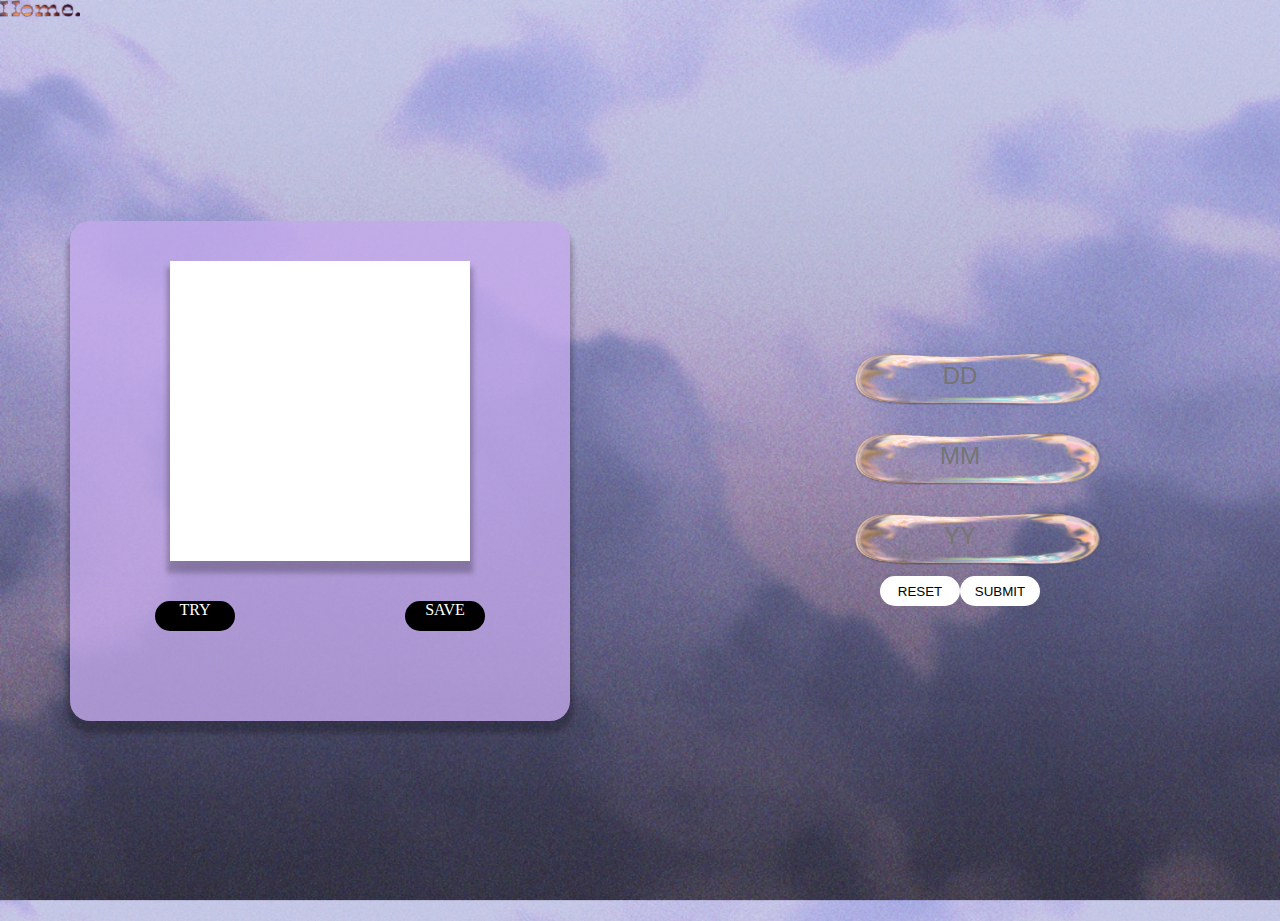
==== generate.html @ 23e46338 "Merge branch 'main' into Yunxian-wang" ====
<!DOCTYPE html>
<html lang="en">
<head>
    <meta charset="UTF-8">
    <meta http-equiv="X-UA-Compatible" content="IE=edge">
    <meta name="viewport" content="width=device-width, initial-scale=1.0">
    <title>Document</title>
    <link rel="stylesheet" href="css/style.css">

</head>
<body>
    <header>
        <a href="index.html"><img src="Assets/home.png" alt="" id="home"></a>
    </header>
    <main id="generate">
        <section class="left">
            <div class="img-container">
                <div class="canvas"></div>
                <div class="btn-row">
                    <a href="ml-main.html" class="btn btn-black">try</a>
                    <a href="tattoo-index.html" class="btn btn-black">save</a>
                    <!-- <button class="btn btn-black">save</button> -->
                </div>
            </div>
        </section>
        <section class="right">
            <div class="input-wrap">
                <input type="text" placeholder="DD" name="day">
            </div> 
            <div class="input-wrap">
                <input type="text" placeholder="MM" name="month">
            </div>
            <div class="input-wrap">
                <input type="text" placeholder="YY" name="year">
            </div>
            <div class="btn-row">
                <button class="btn btn-white">reset</button>
                <button class="btn btn-white">submit</button>
            </div>
        </section>

    </main>
</body>
</html>
---- css/style.css ----
html, body {
    margin: 0;
    padding: 0;
    width: 100%;
    height: 100%;
    background-image: url(../Assets/bg-main.jpg);
    background-size: cover;
  }
  
main{
    width: 100%;
    height:100%; 
}

.btn {
    text-transform: uppercase;
    border: none;
    border-radius: 20px;
    width: 80px;
    height: 30px;
    text-align: center;
    text-decoration: none;
}

.btn.btn-white {
    background-color: white;
}

.btn.btn-black {
    background-color: black;
    color: white;
}

#logo {
    max-width: 100%;
    max-height: 70%;
}
  
#sketch-container{
    width: 100%;
    height: 100%;
}

#home {
    width: 80px;
}

canvas {
    display: block;
}

#generate {
    display: flex;
}

#generate section {
    width: 50%;
    display: flex;
    justify-content: center;
    align-items: center;
}

.img-container {
    /* position: relative; */
    width: 500px;
    height: 500px;
    border-radius: 20px;
    background-color: rgba(195, 169, 235, 0.8);
    box-shadow: 0px 9px 5px 3px rgb(0 0 0 / 24%);
}

.img-container .canvas {
    /* position: absolute; */
    width: 300px;
    height: 300px;
    margin: 40px auto;
    background-color: white;
    box-shadow: 0px 9px 5px 3px rgb(0 0 0 / 24%);
}

#generate .right {
    flex-direction: column;
}

.input-wrap {
    width: 300px;
    height: 80px;
    background-image: url(../Assets/input.png);
    background-position: center;
    background-size: cover;
    display: flex;
    justify-content: center;
    align-items: center;
}

.input-wrap input {
    width: 50px;
    border: none;
    background: none;
    font-size: 24px;
    text-align: center;
}

.input-wrap input:focus-visible {
    outline: none;
}

.btn-row {
    display: flex;
    justify-content: space-around;
}

  
.info-container {
    position: relative;
    width: 100%;
    max-width: 400px;
  }
  
  .info-container img {
    scale:0.5;
    animation-name: bounce;
    animation-duration : 5s;
    animation-iteration-count:infinite;
    animation-direction: alternate;
  
  }
  
  
  @keyframes bounce {
    
    from{
        margin-top:0%;
        margin-left: 0%;
    }
    30%{
        margin-top:0%;
        margin-left: 100%;
  
    }
  
    60%{
        margin-top:100%;
        margin-left: 0%;
  
    }
  
    80%
    {
        margin-top:100%;
        margin-left: 100%;
    }
  
    to{
        margin-top:0%;
        margin-left: 0%;
    }
  }

  #info {
    display: flex;
    flex-wrap: wrap;
  }

  .info-item {
    display: flex;
    flex-basis: calc(100% / 3);
    box-sizing: border-box;
    padding: 20px;
    text-transform: uppercase;
  }

  .info-wrapper {
    display: flex;
    background-color: rgba(255, 255, 255, 0.508);
    border-radius: 30px;
    align-items: center;
    justify-content: space-around;
    width: 100%;
    height: 0;
    padding: 30% 0;
  }

  .info-item img {
    max-width: 100px;
    max-height: 100px;
  }

  .info-item .text-container {
    width: 60%;

  }

  .info-line label {
    color: white;
  }

  /*---------   ml-main styles *--------/
    /* 展示摄像头获取范围，实际控制展示面部范围 */
    #video {
        object-fit: cover;
        position: absolute;
        top: 0.1px;
        /* margin: 16px; */
        width: 500px;
        height: 500px;
        z-index: 2;
      }
      
      #canvas {
        position: absolute;
        top: 45px;
        margin: 16px;
        width: 500px;
        height: 500px;
        z-index: 2;
      }
      /* 约束icon大小 */
      .avatar {
        border-radius: 20px;
        border-color: black;
        margin-top: 14px;
        vertical-align: middle;
        width: 50px;
        height: 50px;
        border-radius: 50%;
      }
      
      .filter {
        box-shadow: 2px 2px 3px rgb(0, 0, 0);
        margin-top: 5px;
        vertical-align: middle;
        /* 圆button大小 */
        width: 80px;
        height: 80px;
        border-radius: 50%;
        background-color: rgb(0, 0, 0);
        margin-left: 500px;
        cursor: pointer;
      }
      
      .scroll {
        overflow-y: scroll;
        overflow-x: hidden;
        height: 85vh;
      }
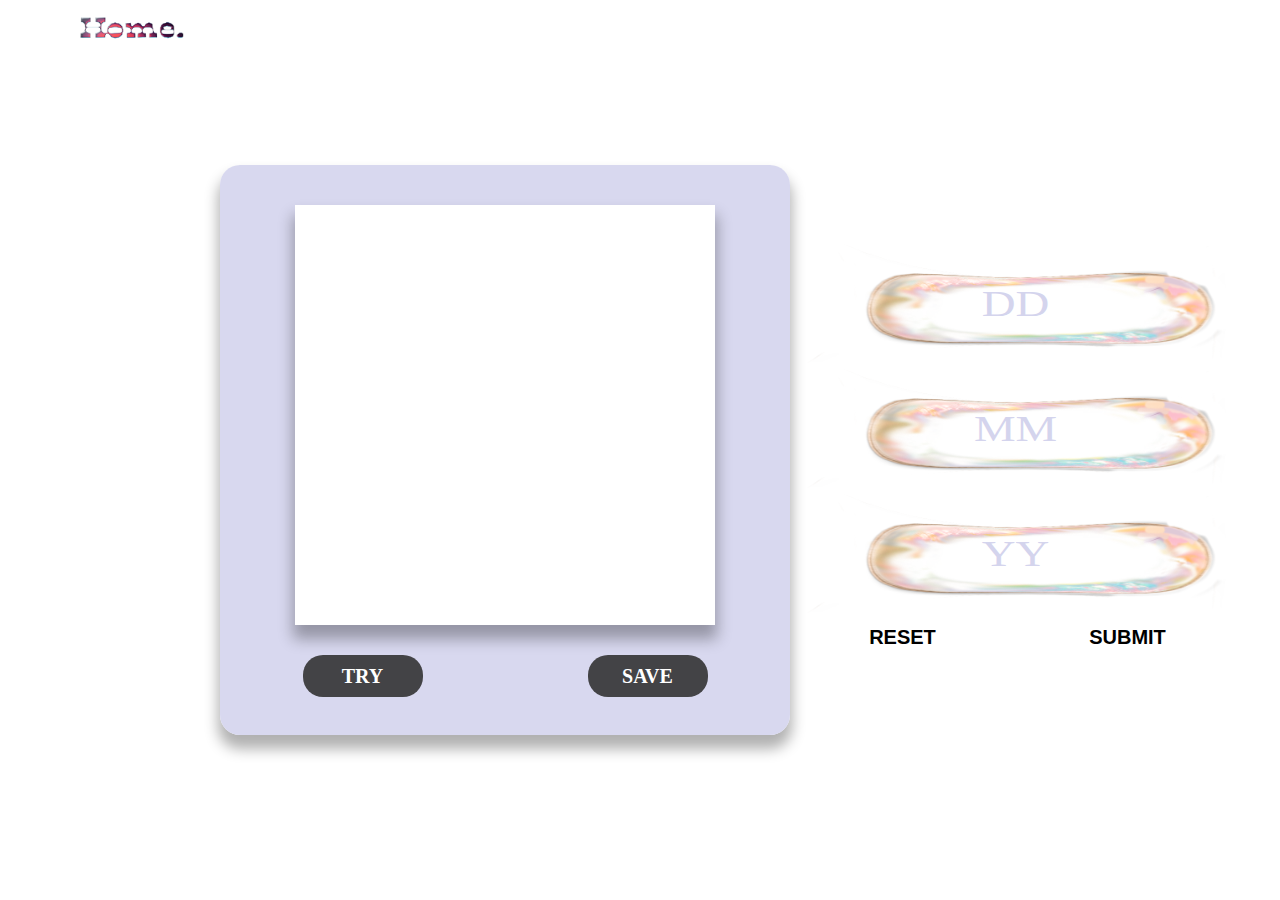
==== commit ccf82309: "Merge pull request #21 from lyanan09/yanan" ====
--- a/generate.html
+++ b/generate.html
@@ -9,10 +9,8 @@
 
 </head>
 <body>
-    <header>
+    <main id="generate-main">
         <a href="index.html"><img src="Assets/home.png" alt="" id="home"></a>
-    </header>
-    <main id="generate">
         <section class="left">
             <div class="img-container">
                 <div class="canvas"></div>
--- a/css/style.css
+++ b/css/style.css
@@ -3,37 +3,147 @@
     padding: 0;
     width: 100%;
     height: 100%;
+    font-family: Times, serif;
+}
+
+main{
+    width: 100%;
+    height:100%; 
+    background-repeat: round;
+}
+
+#index-main {
     background-image: url(../Assets/bg-main.jpg);
-    background-size: cover;
-  }
-  
-main{
-    width: 100%;
-    height:100%; 
+    position: relative;
+    display: flex;
+    flex-direction: column;
+    justify-content: center;
+    align-items: center;
+}
+
+#index-main a{
+    position: absolute;
+    scale: 0.75;
+}
+
+#index-main a#function-dreams {
+    top: 28%;
+    left: 6%;
+}
+
+#index-main a#daniel-wu {
+    top: 18%;
+    left: 50%;
+}
+
+#index-main a#ultraviolence {
+    top: 50%;
+    right: 8%;
+}
+
+#index-main a#morii {
+    bottom: 20%;
+    right: 10%;
+}
+
+#index-main a#nefelibata {
+    top: 38%;
+    right: 4%;
+}
+
+#index-main a#collapsar {
+    bottom: 26%;
+    left: 8%;
+}
+
+#index-main p {
+    font-size: 24px;
+    color: rgba(255, 255, 255, 0.5);
+    transform: scale(1.3,1);
+    -ms-transform: scale(1.3,1);
+    -webkit-transform: scale(1.3,1);
+}
+
+#modal {
+    position: absolute;
+    z-index: 1;
+    width: 100%;
+    height: 100%;
+    top: 0;
+    left: 0;
+    background-color: rgba(255, 255, 255, 0.82);
+    display: flex;
+    justify-content: center;
+    align-items: center;
+}
+
+#modal.hide {
+    display: none;
+}
+
+#modal .container {
+    width: 545px;
+    height: 622px;
+    display: flex;
+    flex-direction: column;
+    justify-content: center;
+    align-items: center;
+    border-radius: 80px;
+    background-color: rgb(212, 212, 237);
+    box-shadow: 0px 12px 14px 2px rgb(0 0 0 / 31%);
+}
+
+#modal .tatto-container {
+    width: 345px;
+    height: 345px;
+    background-color: white;
+    border: solid 2px black;
+    margin-top: 30px;
+    margin-bottom: 40px;
+}
+
+#modal .tatto-container img {
+    max-width: 100%;
+    max-height: 100%;
+}
+
+#generate-main {
+    background-image: url(../Assets/bg.jpg);
+    display: flex;
+    padding: 0 40px;
+    box-sizing: border-box;
 }
 
 .btn {
     text-transform: uppercase;
     border: none;
     border-radius: 20px;
-    width: 80px;
-    height: 30px;
-    text-align: center;
+    width: 120px;
+    height: 42px;
+    display: flex;
+    align-items: center;
+    justify-content: center;
     text-decoration: none;
+    font-weight: bold;
+    font-size: 20px;
 }
 
 .btn.btn-white {
-    background-color: white;
+    background-color: rgba(255, 255, 255, 0.9);
 }
 
 .btn.btn-black {
-    background-color: black;
+    background-color: rgba(51, 51, 51, 0.9);
     color: white;
 }
 
 #logo {
     max-width: 100%;
     max-height: 70%;
+    /* position: absolute;
+    top: 50%;
+    left: 50%;
+    transform: translate(-50%, -50%); */
 }
   
 #sketch-container{
@@ -42,18 +152,14 @@
 }
 
 #home {
-    width: 80px;
+    scale: 0.75;
 }
 
 canvas {
     display: block;
 }
 
-#generate {
-    display: flex;
-}
-
-#generate section {
+#generate-main section {
     width: 50%;
     display: flex;
     justify-content: center;
@@ -61,30 +167,29 @@
 }
 
 .img-container {
-    /* position: relative; */
-    width: 500px;
-    height: 500px;
+    width: 570px;
+    height: 570px;
     border-radius: 20px;
-    background-color: rgba(195, 169, 235, 0.8);
-    box-shadow: 0px 9px 5px 3px rgb(0 0 0 / 24%);
+    background-color: rgba(212, 212, 237, 0.9);
+    box-shadow: 0px 12px 14px 2px rgb(0 0 0 / 31%);
 }
 
 .img-container .canvas {
     /* position: absolute; */
-    width: 300px;
-    height: 300px;
-    margin: 40px auto;
+    width: 420px;
+    height: 420px;
+    margin: 40px auto 30px auto;
     background-color: white;
-    box-shadow: 0px 9px 5px 3px rgb(0 0 0 / 24%);
-}
-
-#generate .right {
+    box-shadow: 0px 12px 14px 2px rgb(0 0 0 / 31%);
+}
+
+#generate-main .right {
     flex-direction: column;
 }
 
 .input-wrap {
-    width: 300px;
-    height: 80px;
+    width: 422px;
+    height: 125px;
     background-image: url(../Assets/input.png);
     background-position: center;
     background-size: cover;
@@ -94,11 +199,19 @@
 }
 
 .input-wrap input {
-    width: 50px;
     border: none;
     background: none;
-    font-size: 24px;
+    font-size: 36px;
     text-align: center;
+    transform: scale(1.3,1);
+    -ms-transform: scale(1.3,1);
+    -webkit-transform: scale(1.3,1);
+}
+
+.input-wrap input::placeholder {
+    color: #d4d4ed;
+    font-family: 'Times New Roman', Times, serif;
+
 }
 
 .input-wrap input:focus-visible {
@@ -108,17 +221,20 @@
 .btn-row {
     display: flex;
     justify-content: space-around;
+    width: 100%;
 }
 
   
 .info-container {
-    position: relative;
-    width: 100%;
+    width: 100%;
+    position: fixed;
+    bottom: 200px;
+    right: 0;
     max-width: 400px;
   }
   
   .info-container img {
-    scale:0.5;
+    scale:0.75;
     animation-name: bounce;
     animation-duration : 5s;
     animation-iteration-count:infinite;
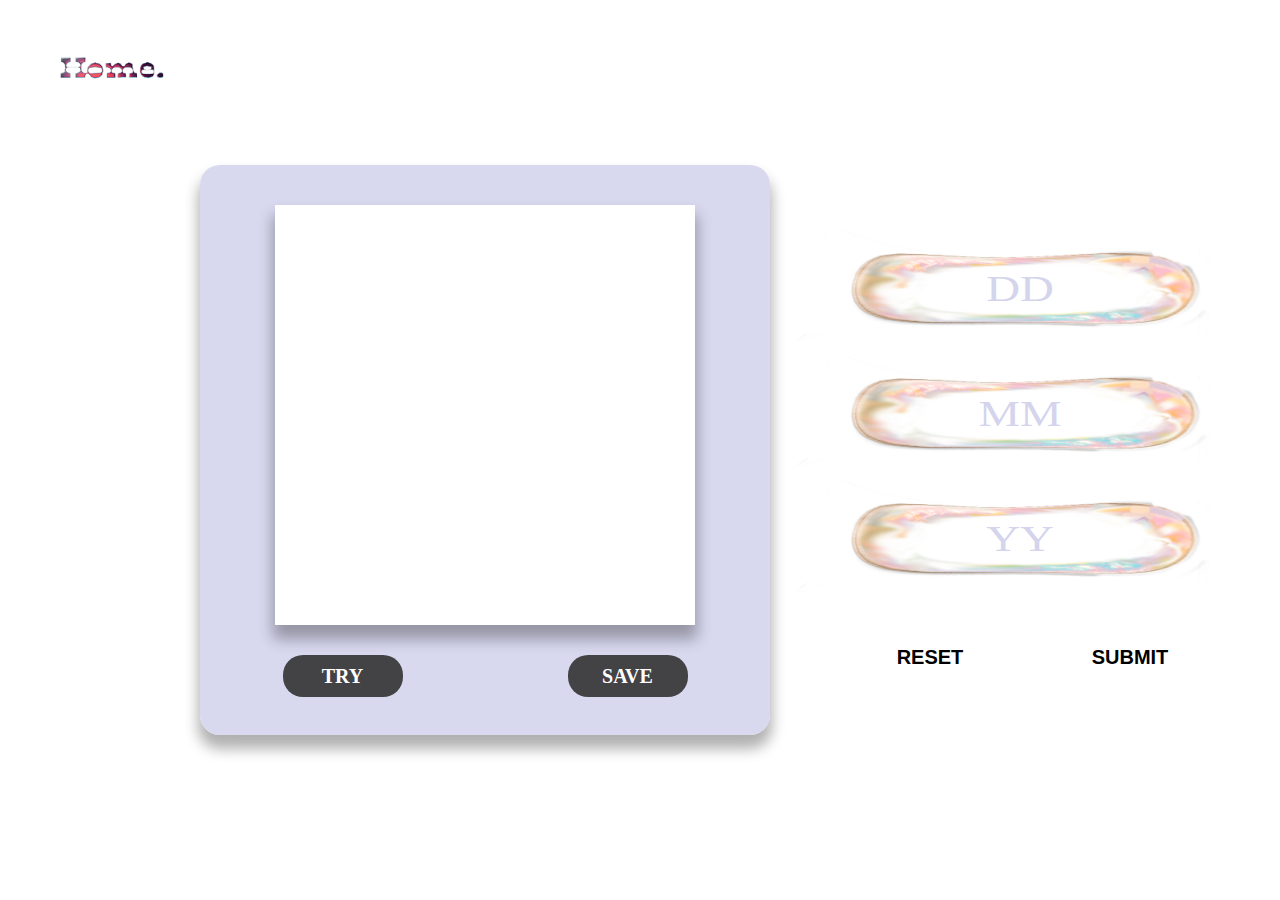
==== commit ba8a8d13: "update other pages" ====
--- a/generate.html
+++ b/generate.html
@@ -31,12 +31,23 @@
             <div class="input-wrap">
                 <input type="text" placeholder="YY" name="year">
             </div>
-            <div class="btn-row">
-                <button class="btn btn-white">reset</button>
-                <button class="btn btn-white">submit</button>
+            <div class="btn-row" style="width: 400px; margin: 40px 0 0 60px;">
+                <button class="btn btn-white" id="reset">reset</button>
+                <button class="btn btn-white" id="submit">submit</button>
             </div>
         </section>
 
     </main>
 </body>
+
+
+<script>
+    document.getElementById("reset").onclick = function() {onResetClick()};
+    function onResetClick() {
+        let inputs = document.getElementsByTagName("input");
+        for (const input of inputs) {
+            input.value = '';
+        }
+    }
+</script>
 </html>--- a/css/style.css
+++ b/css/style.css
@@ -110,7 +110,7 @@
 #generate-main {
     background-image: url(../Assets/bg.jpg);
     display: flex;
-    padding: 0 40px;
+    padding: 0 60px 0 20px;
     box-sizing: border-box;
 }
 
@@ -153,6 +153,7 @@
 
 #home {
     scale: 0.75;
+    margin-top: 40px;
 }
 
 canvas {
@@ -203,15 +204,18 @@
     background: none;
     font-size: 36px;
     text-align: center;
+    width: 200px;
     transform: scale(1.3,1);
     -ms-transform: scale(1.3,1);
     -webkit-transform: scale(1.3,1);
+    margin: 10px 0 0 40px;
+    color: #d4d4ed;
+    font-family: Times, serif;
 }
 
 .input-wrap input::placeholder {
     color: #d4d4ed;
-    font-family: 'Times New Roman', Times, serif;
-
+    font-family: Times, serif;
 }
 
 .input-wrap input:focus-visible {
@@ -273,42 +277,62 @@
     }
   }
 
-  #info {
+  #info-main {
     display: flex;
     flex-wrap: wrap;
+    background-image: url(../Assets/bg-info.jpg);
+    padding: 120px 10px 50px 10px;
+    box-sizing: border-box;
+  }
+
+  #info-main #home {
+    position: fixed;
   }
 
   .info-item {
     display: flex;
-    flex-basis: calc(100% / 3);
+    width: calc(100% / 3);
     box-sizing: border-box;
+    padding: 0 50px;
+    text-transform: uppercase;
+  }
+
+  .info-wrapper {
+    display: flex;
+    background-color: rgba(255, 255, 255, 0.6);
+    border-radius: 50px;
+    align-items: center;
+    justify-content: space-around;
+    width: 100%;
+    height: 0;
+    padding: 35% 0;
+    box-shadow: 0px 12px 14px 2px rgb(0 0 0 / 31%);
+  }
+
+  .info-item img {
+    max-width: 140px;
+    max-height: 140px;
     padding: 20px;
-    text-transform: uppercase;
-  }
-
-  .info-wrapper {
-    display: flex;
-    background-color: rgba(255, 255, 255, 0.508);
-    border-radius: 30px;
-    align-items: center;
-    justify-content: space-around;
-    width: 100%;
-    height: 0;
-    padding: 30% 0;
-  }
-
-  .info-item img {
-    max-width: 100px;
-    max-height: 100px;
+    box-sizing: border-box;
   }
 
   .info-item .text-container {
     width: 60%;
-
+    padding-right: 10px;
+  }
+
+  .info-line {
+    font-size: 12px;
   }
 
   .info-line label {
     color: white;
+  }
+
+  .info-line p {
+    max-width: 100%;
+    word-break: break-all;
+    margin: 0;
   }
 
   /*---------   ml-main styles *--------/
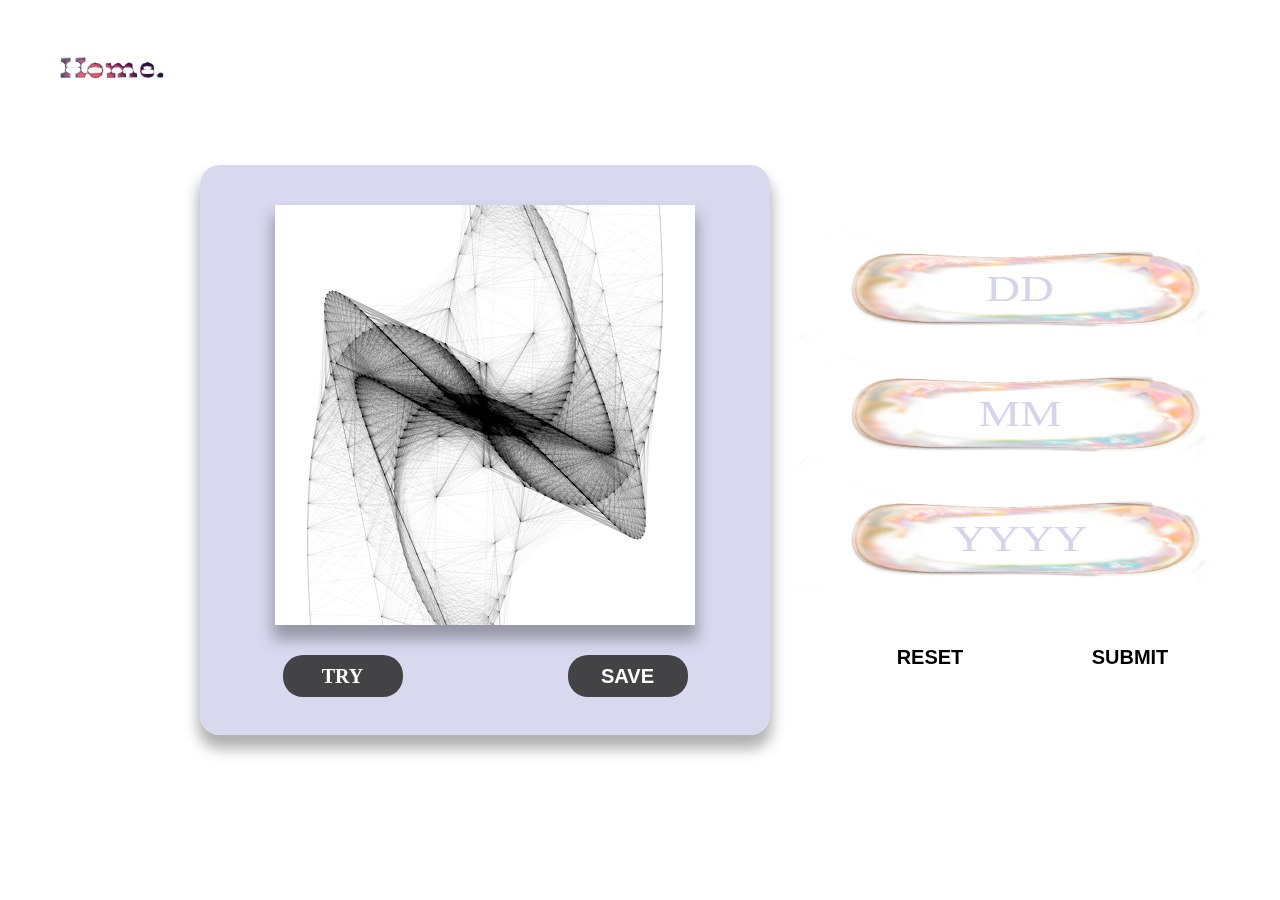
==== commit b8445ffc: "put tattoo generator to generate page" ====
--- a/generate.html
+++ b/generate.html
@@ -7,29 +7,32 @@
     <title>Document</title>
     <link rel="stylesheet" href="css/style.css">
 
+    <script src="js/p5.js"></script>
+    <script src="js/tattoo.js"></script>
+
 </head>
 <body>
     <main id="generate-main">
         <a href="index.html"><img src="Assets/home.png" alt="" id="home"></a>
         <section class="left">
             <div class="img-container">
-                <div class="canvas"></div>
+                <div id="canvas-container"></div>
                 <div class="btn-row">
                     <a href="ml-main.html" class="btn btn-black">try</a>
-                    <a href="tattoo-index.html" class="btn btn-black">save</a>
+                    <button class="btn btn-black" id="save">save</button>
                     <!-- <button class="btn btn-black">save</button> -->
                 </div>
             </div>
         </section>
         <section class="right">
             <div class="input-wrap">
-                <input type="text" placeholder="DD" name="day">
+                <input type="text" placeholder="DD" name="day" id="day">
             </div> 
             <div class="input-wrap">
-                <input type="text" placeholder="MM" name="month">
+                <input type="text" placeholder="MM" name="month" id="month">
             </div>
             <div class="input-wrap">
-                <input type="text" placeholder="YY" name="year">
+                <input type="text" placeholder="YYYY" name="year" id="year">
             </div>
             <div class="btn-row" style="width: 400px; margin: 40px 0 0 60px;">
                 <button class="btn btn-white" id="reset">reset</button>
@@ -42,12 +45,12 @@
 
 
 <script>
-    document.getElementById("reset").onclick = function() {onResetClick()};
-    function onResetClick() {
-        let inputs = document.getElementsByTagName("input");
-        for (const input of inputs) {
-            input.value = '';
-        }
-    }
+    // document.getElementById("reset").onclick = function() {onResetClick()};
+    // function onResetClick() {
+    //     let inputs = document.getElementsByTagName("input");
+    //     for (const input of inputs) {
+    //         input.value = '';
+    //     }
+    // }
 </script>
 </html>--- a/css/style.css
+++ b/css/style.css
@@ -126,6 +126,7 @@
     text-decoration: none;
     font-weight: bold;
     font-size: 20px;
+    cursor: pointer;
 }
 
 .btn.btn-white {
@@ -175,8 +176,7 @@
     box-shadow: 0px 12px 14px 2px rgb(0 0 0 / 31%);
 }
 
-.img-container .canvas {
-    /* position: absolute; */
+.img-container #canvas-container {
     width: 420px;
     height: 420px;
     margin: 40px auto 30px auto;
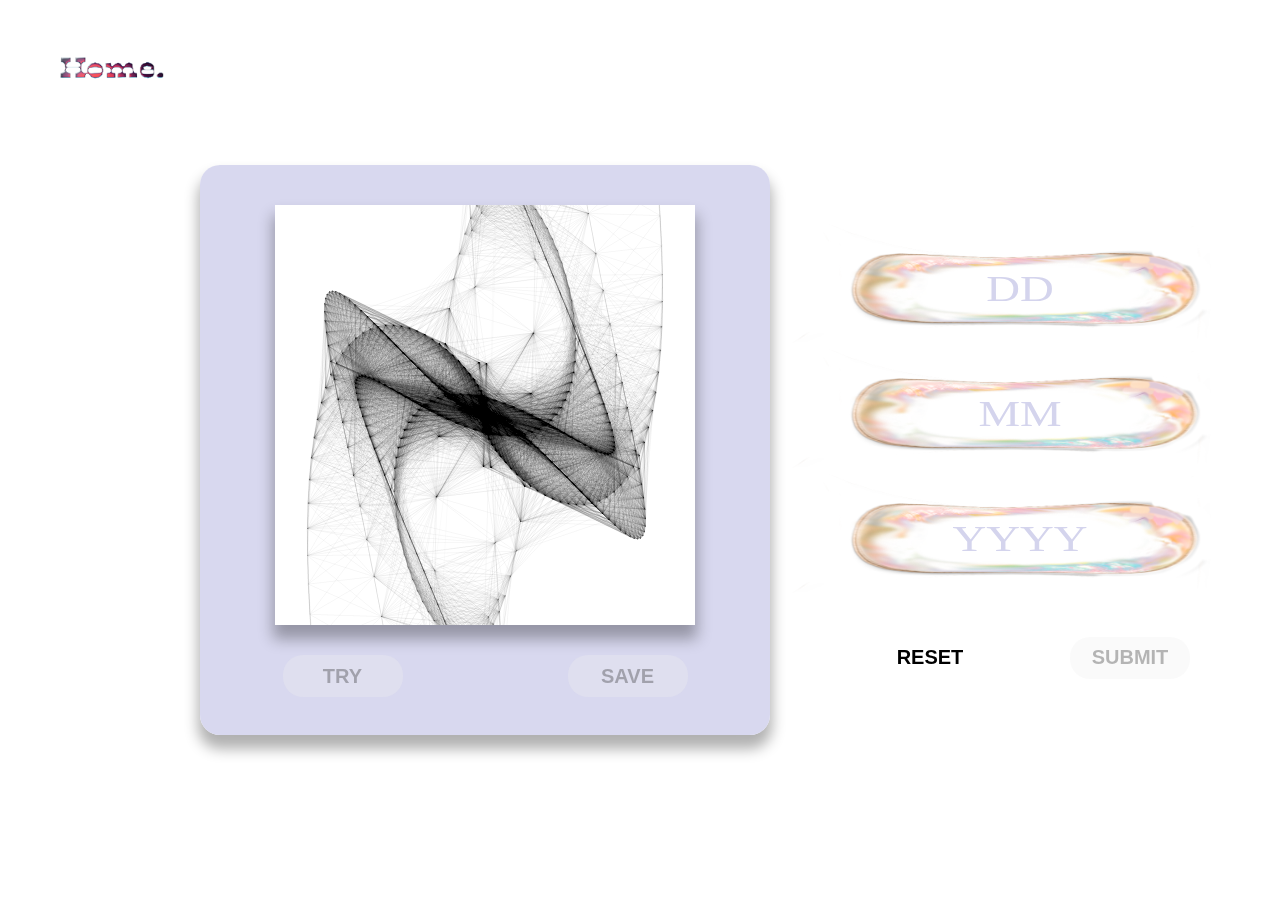
==== commit 2e06c757: "set favicon" ====
--- a/generate.html
+++ b/generate.html
@@ -4,7 +4,9 @@
     <meta charset="UTF-8">
     <meta http-equiv="X-UA-Compatible" content="IE=edge">
     <meta name="viewport" content="width=device-width, initial-scale=1.0">
-    <title>Document</title>
+    <title>Fanzy Tattoo
+    <link rel="icon" type="image/x-icon" href="Assets/favicon.ico">
+    </title>
     <link rel="stylesheet" href="css/style.css">
 
     <script src="js/p5.js"></script>
@@ -18,7 +20,7 @@
             <div class="img-container">
                 <div id="canvas-container"></div>
                 <div class="btn-row">
-                    <a href="ml-main.html" class="btn btn-black">try</a>
+                    <button class="btn btn-black" id="try" onClick="location.href='ml-main.html'">try</button>
                     <button class="btn btn-black" id="save">save</button>
                     <!-- <button class="btn btn-black">save</button> -->
                 </div>
--- a/css/style.css
+++ b/css/style.css
@@ -129,11 +129,16 @@
     cursor: pointer;
 }
 
-.btn.btn-white {
+.btn:disabled {
+    cursor: not-allowed;
+}
+
+
+.btn.btn-white:not(:disabled) {
     background-color: rgba(255, 255, 255, 0.9);
 }
 
-.btn.btn-black {
+.btn.btn-black:not(:disabled) {
     background-color: rgba(51, 51, 51, 0.9);
     color: white;
 }
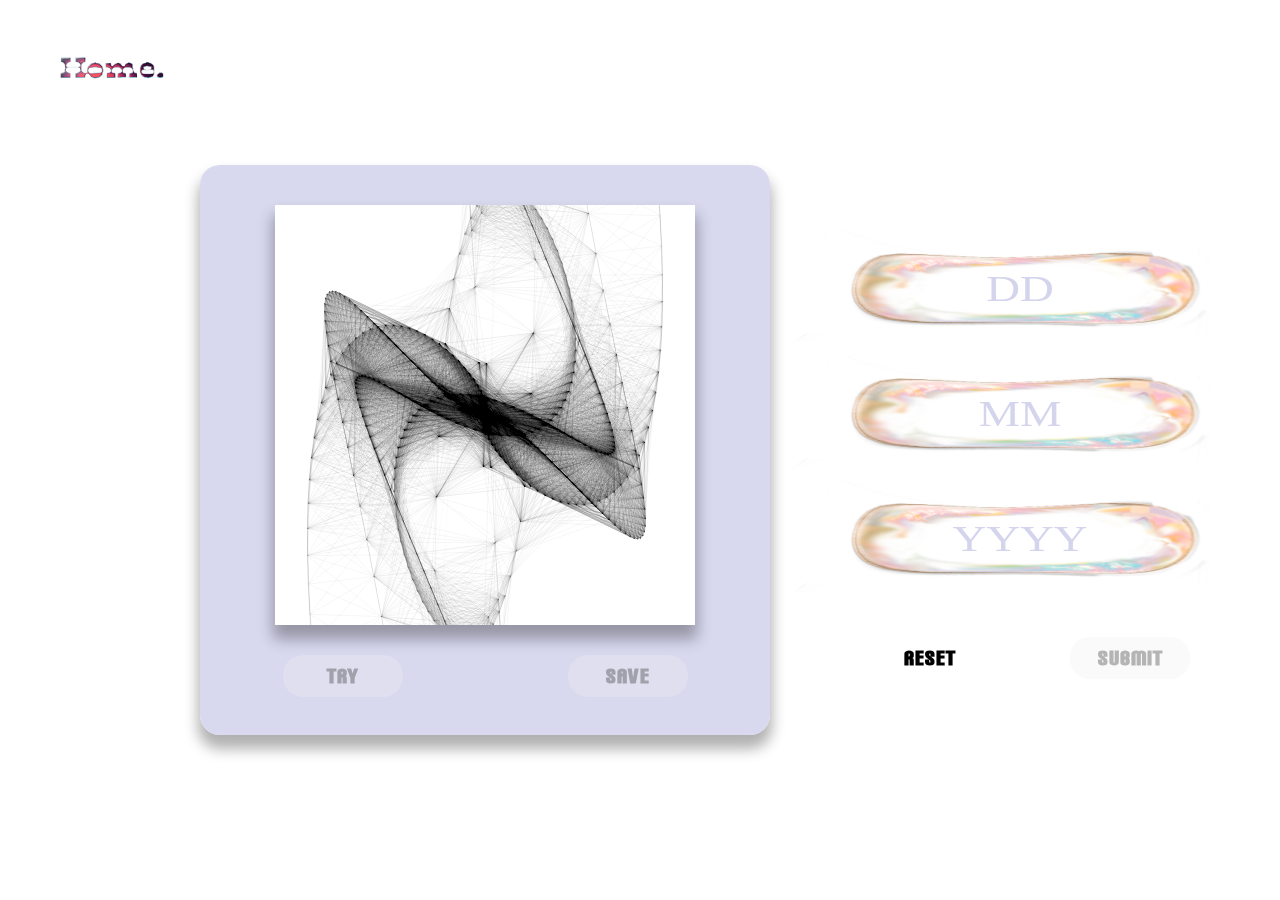
==== commit 8a067243: "change fonts" ====
--- a/generate.html
+++ b/generate.html
@@ -20,8 +20,8 @@
             <div class="img-container">
                 <div id="canvas-container"></div>
                 <div class="btn-row">
-                    <button class="btn btn-black" id="try" onClick="location.href='ml-main.html'">try</button>
-                    <button class="btn btn-black" id="save">save</button>
+                    <button class="btn btn-black" id="try" onClick="location.href='ml-main.html'" disabled>try</button>
+                    <button class="btn btn-black" id="save" disabled>save</button>
                     <!-- <button class="btn btn-black">save</button> -->
                 </div>
             </div>
@@ -38,7 +38,7 @@
             </div>
             <div class="btn-row" style="width: 400px; margin: 40px 0 0 60px;">
                 <button class="btn btn-white" id="reset">reset</button>
-                <button class="btn btn-white" id="submit">submit</button>
+                <button class="btn btn-white" id="submit" disabled>submit</button>
             </div>
         </section>
 
--- a/css/style.css
+++ b/css/style.css
@@ -1,3 +1,11 @@
+@font-face {
+    font-family: 'carbon_blockregular';
+    src: url('../Assets/carbonbl-webfont.woff2') format('woff2'),
+         url('../Assets/carbonbl-webfont.woff') format('woff');
+    font-weight: normal;
+    font-style: normal;
+}
+
 html, body {
     margin: 0;
     padding: 0;
@@ -115,6 +123,9 @@
 }
 
 .btn {
+    font-family: 'carbon_blockregular', serif;
+    font-weight:normal;
+    font-style:normal;
     text-transform: uppercase;
     border: none;
     border-radius: 20px;
@@ -125,8 +136,9 @@
     justify-content: center;
     text-decoration: none;
     font-weight: bold;
-    font-size: 20px;
+    font-size: 24px;
     cursor: pointer;
+    letter-spacing: 1px;
 }
 
 .btn:disabled {
@@ -146,10 +158,6 @@
 #logo {
     max-width: 100%;
     max-height: 70%;
-    /* position: absolute;
-    top: 50%;
-    left: 50%;
-    transform: translate(-50%, -50%); */
 }
   
 #sketch-container{
@@ -288,6 +296,11 @@
     background-image: url(../Assets/bg-info.jpg);
     padding: 120px 10px 50px 10px;
     box-sizing: border-box;
+    font-family: 'carbon_blockregular', serif;
+    font-weight:normal;
+    font-style:normal;
+    font-size: 16px;
+    line-height: 1.2;
   }
 
   #info-main #home {
@@ -315,19 +328,14 @@
   }
 
   .info-item img {
-    max-width: 140px;
-    max-height: 140px;
-    padding: 20px;
+    max-width: 50%;
+    padding: 30px;
     box-sizing: border-box;
   }
 
   .info-item .text-container {
-    width: 60%;
+    width: 50%;
     padding-right: 10px;
-  }
-
-  .info-line {
-    font-size: 12px;
   }
 
   .info-line label {
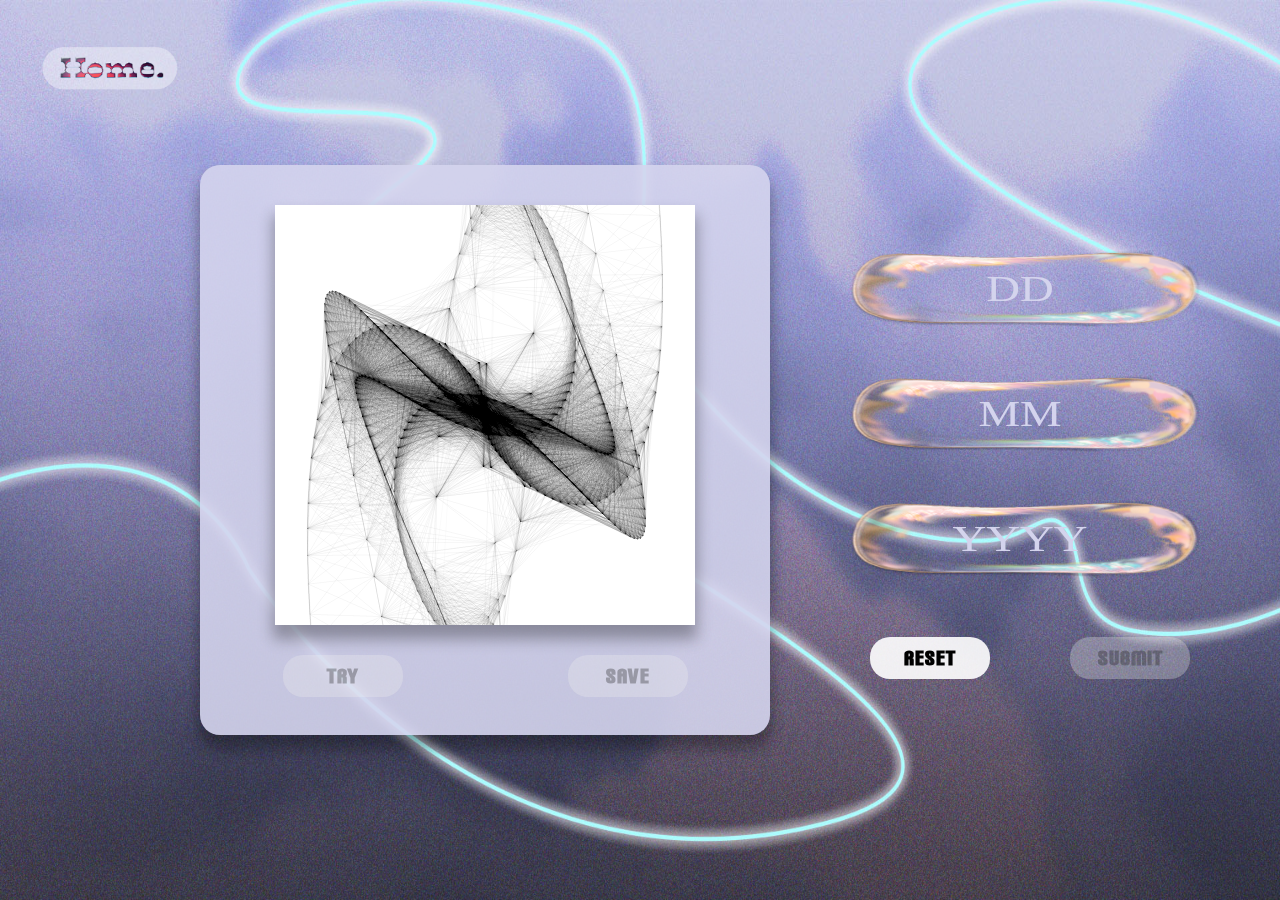
==== commit b3713328: "optimise image & code" ====
--- a/generate.html
+++ b/generate.html
@@ -4,9 +4,8 @@
     <meta charset="UTF-8">
     <meta http-equiv="X-UA-Compatible" content="IE=edge">
     <meta name="viewport" content="width=device-width, initial-scale=1.0">
-    <title>Fanzy Tattoo
+    <title>Fanzy Tattoo</title>
     <link rel="icon" type="image/x-icon" href="Assets/favicon.ico">
-    </title>
     <link rel="stylesheet" href="css/style.css">
 
     <script src="js/p5.js"></script>
@@ -44,15 +43,4 @@
 
     </main>
 </body>
-
-
-<script>
-    // document.getElementById("reset").onclick = function() {onResetClick()};
-    // function onResetClick() {
-    //     let inputs = document.getElementsByTagName("input");
-    //     for (const input of inputs) {
-    //         input.value = '';
-    //     }
-    // }
-</script>
 </html>--- a/css/style.css
+++ b/css/style.css
@@ -1,3 +1,7 @@
+/*
+    Edited by Yanan Liu, Zidian Pan, Xueyi Huang, Yunxian Wang
+*/
+
 @font-face {
     font-family: 'carbon_blockregular';
     src: url('../Assets/carbonbl-webfont.woff2') format('woff2'),
@@ -145,7 +149,6 @@
     cursor: not-allowed;
 }
 
-
 .btn.btn-white:not(:disabled) {
     background-color: rgba(255, 255, 255, 0.9);
 }
@@ -159,7 +162,7 @@
     max-width: 100%;
     max-height: 70%;
 }
-  
+
 #sketch-container{
     width: 100%;
     height: 100%;
@@ -240,7 +243,6 @@
     justify-content: space-around;
     width: 100%;
 }
-
   
 .info-container {
     width: 100%;
@@ -256,9 +258,7 @@
     animation-duration : 5s;
     animation-iteration-count:infinite;
     animation-direction: alternate;
-  
-  }
-  
+  }
   
   @keyframes bounce {
     
@@ -290,6 +290,31 @@
     }
   }
 
+  #ml-main {
+    background-image: url(../Assets/bg-info.jpg);
+  }
+
+  #ml-main .container {
+    width: 100%;
+    height: 100%;
+    background-color: rgba(255, 255, 255, 0.5);
+    display: flex;
+    justify-content: center;
+    align-items: center;
+  }
+
+  #ml-main .smartphone {
+    width: 545px;
+    height: 622px;
+    display: flex;
+    flex-direction: column;
+    justify-content: center;
+    align-items: center;
+    border-radius: 80px;
+    background-color: rgb(212, 212, 237);
+    box-shadow: 0px 12px 14px 2px rgb(0 0 0 / 31%);
+  }
+
   #info-main {
     display: flex;
     flex-wrap: wrap;
@@ -348,27 +373,27 @@
     margin: 0;
   }
 
-  /*---------   ml-main styles *--------/
-    /* 展示摄像头获取范围，实际控制展示面部范围 */
+  /*---------   ml-main styles -------- */
     #video {
-        object-fit: cover;
-        position: absolute;
-        top: 0.1px;
-        /* margin: 16px; */
-        width: 500px;
-        height: 500px;
-        z-index: 2;
+        width: 420px;
+        height: 420px;
+      }
+
+      #cnv-vid-container {
+        width: 420px;
+        height: 420px;
+        position: relative;
+        border: solid 2px black;
       }
       
       #canvas {
         position: absolute;
         top: 45px;
         margin: 16px;
-        width: 500px;
-        height: 500px;
+        max-width: 100%;
+        max-height: 100%;
         z-index: 2;
       }
-      /* 约束icon大小 */
       .avatar {
         border-radius: 20px;
         border-color: black;
@@ -378,23 +403,25 @@
         height: 50px;
         border-radius: 50%;
       }
+
+      .filer-row {
+        display: flex;
+        flex-direction: column;
+        width: 345px;
+        align-items: center;
+        justify-content: space-around;
+        margin-top: 30px;
+      }
       
       .filter {
-        box-shadow: 2px 2px 3px rgb(0, 0, 0);
-        margin-top: 5px;
-        vertical-align: middle;
-        /* 圆button大小 */
+        box-shadow: 0px 3px 6px 1px rgb(0 0 0 / 31%);
+        margin-top: 25px;
         width: 80px;
         height: 80px;
         border-radius: 50%;
         background-color: rgb(0, 0, 0);
-        margin-left: 500px;
         cursor: pointer;
-      }
+        text-align: center;
+      }
+
       
-      .scroll {
-        overflow-y: scroll;
-        overflow-x: hidden;
-        height: 85vh;
-      }
-      
